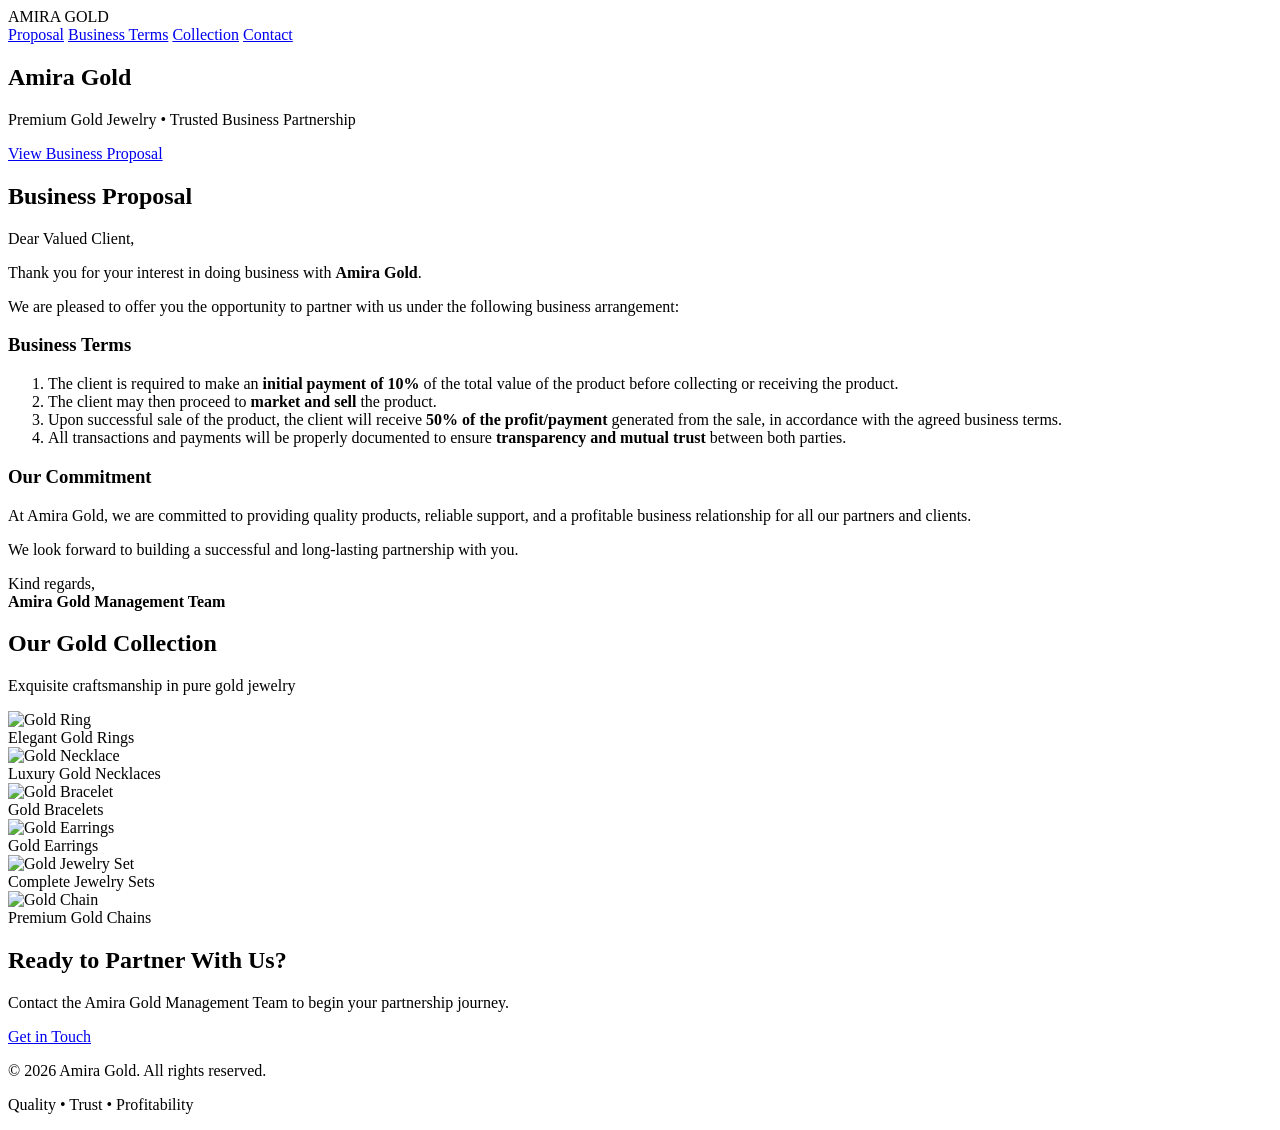
==== index.html @ feaeb927 "Create index.html" ====
<!DOCTYPE html>
<html lang="en">
<head>
  <meta charset="UTF-8" />
  <meta name="viewport" content="width=device-width, initial-scale=1.0" />
  <title>Amira Gold | Business Proposal</title>
  <link rel="stylesheet" href="style.css" />
  <link href="https://fonts.googleapis.com/css2?family=Playfair+Display:wght@400;600;700&family=Inter:wght@300;400;500;600&display=swap" rel="stylesheet">
</head>
<body>

  <!-- Header -->
  <header class="header">
    <div class="container">
      <div class="logo">AMIRA <span>GOLD</span></div>
      <nav>
        <a href="#proposal">Proposal</a>
        <a href="#terms">Business Terms</a>
        <a href="#gallery">Collection</a>
        <a href="#contact">Contact</a>
      </nav>
    </div>
  </header>

  <!-- Hero -->
  <section class="hero">
    <div class="hero-overlay"></div>
    <div class="hero-content">
      <h1>Amira Gold</h1>
      <p class="tagline">Premium Gold Jewelry • Trusted Business Partnership</p>
      <a href="#proposal" class="btn">View Business Proposal</a>
    </div>
  </section>

  <!-- Proposal Letter -->
  <section id="proposal" class="section proposal">
    <div class="container">
      <h2>Business Proposal</h2>
      <div class="letter">
        <p class="greeting">Dear Valued Client,</p>
        
        <p>Thank you for your interest in doing business with <strong>Amira Gold</strong>.</p>
        
        <p>We are pleased to offer you the opportunity to partner with us under the following business arrangement:</p>

        <h3 id="terms">Business Terms</h3>
        <ol class="terms-list">
          <li>
            The client is required to make an <strong>initial payment of 10%</strong> of the total value of the product before collecting or receiving the product.
          </li>
          <li>
            The client may then proceed to <strong>market and sell</strong> the product.
          </li>
          <li>
            Upon successful sale of the product, the client will receive <strong>50% of the profit/payment</strong> generated from the sale, in accordance with the agreed business terms.
          </li>
          <li>
            All transactions and payments will be properly documented to ensure <strong>transparency and mutual trust</strong> between both parties.
          </li>
        </ol>

        <h3>Our Commitment</h3>
        <p>
          At Amira Gold, we are committed to providing quality products, reliable support, and a profitable business relationship for all our partners and clients.
        </p>
        
        <p>
          We look forward to building a successful and long-lasting partnership with you.
        </p>

        <p class="signature">
          Kind regards,<br>
          <strong>Amira Gold Management Team</strong>
        </p>
      </div>
    </div>
  </section>

  <!-- Gold Jewelry Gallery -->
  <section id="gallery" class="section gallery">
    <div class="container">
      <h2>Our Gold Collection</h2>
      <p class="subtitle">Exquisite craftsmanship in pure gold jewelry</p>

      <div class="gallery-grid">
        <div class="gallery-item">
          <img src="https://images.unsplash.com/photo-1605100804763-247f67b3557e?w=800&q=80" alt="Gold Ring">
          <div class="caption">Elegant Gold Rings</div>
        </div>
        <div class="gallery-item">
          <img src="https://images.unsplash.com/photo-1515562141207-7a88fb7ce338?w=800&q=80" alt="Gold Necklace">
          <div class="caption">Luxury Gold Necklaces</div>
        </div>
        <div class="gallery-item">
          <img src="https://images.unsplash.com/photo-1611591437281-460bfbe1220a?w=800&q=80" alt="Gold Bracelet">
          <div class="caption">Gold Bracelets</div>
        </div>
        <div class="gallery-item">
          <img src="https://images.unsplash.com/photo-1535632066927-ab7c9ab60908?w=800&q=80" alt="Gold Earrings">
          <div class="caption">Gold Earrings</div>
        </div>
        <div class="gallery-item">
          <img src="https://images.unsplash.com/photo-1602173574767-37ac01994b2a?w=800&q=80" alt="Gold Jewelry Set">
          <div class="caption">Complete Jewelry Sets</div>
        </div>
        <div class="gallery-item">
          <img src="https://images.unsplash.com/photo-1599643478518-a784e5dc4c8f?w=800&q=80" alt="Gold Chain">
          <div class="caption">Premium Gold Chains</div>
        </div>
      </div>
    </div>
  </section>

  <!-- Contact / CTA -->
  <section id="contact" class="section contact">
    <div class="container">
      <h2>Ready to Partner With Us?</h2>
      <p>Contact the Amira Gold Management Team to begin your partnership journey.</p>
      <a href="mailto:info@amiragold.com" class="btn">Get in Touch</a>
    </div>
  </section>

  <!-- Footer -->
  <footer class="footer">
    <div class="container">
      <p>© 2026 Amira Gold. All rights reserved.</p>
      <p class="small">Quality • Trust • Profitability</p>
    </div>
  </footer>

</body>
</html>
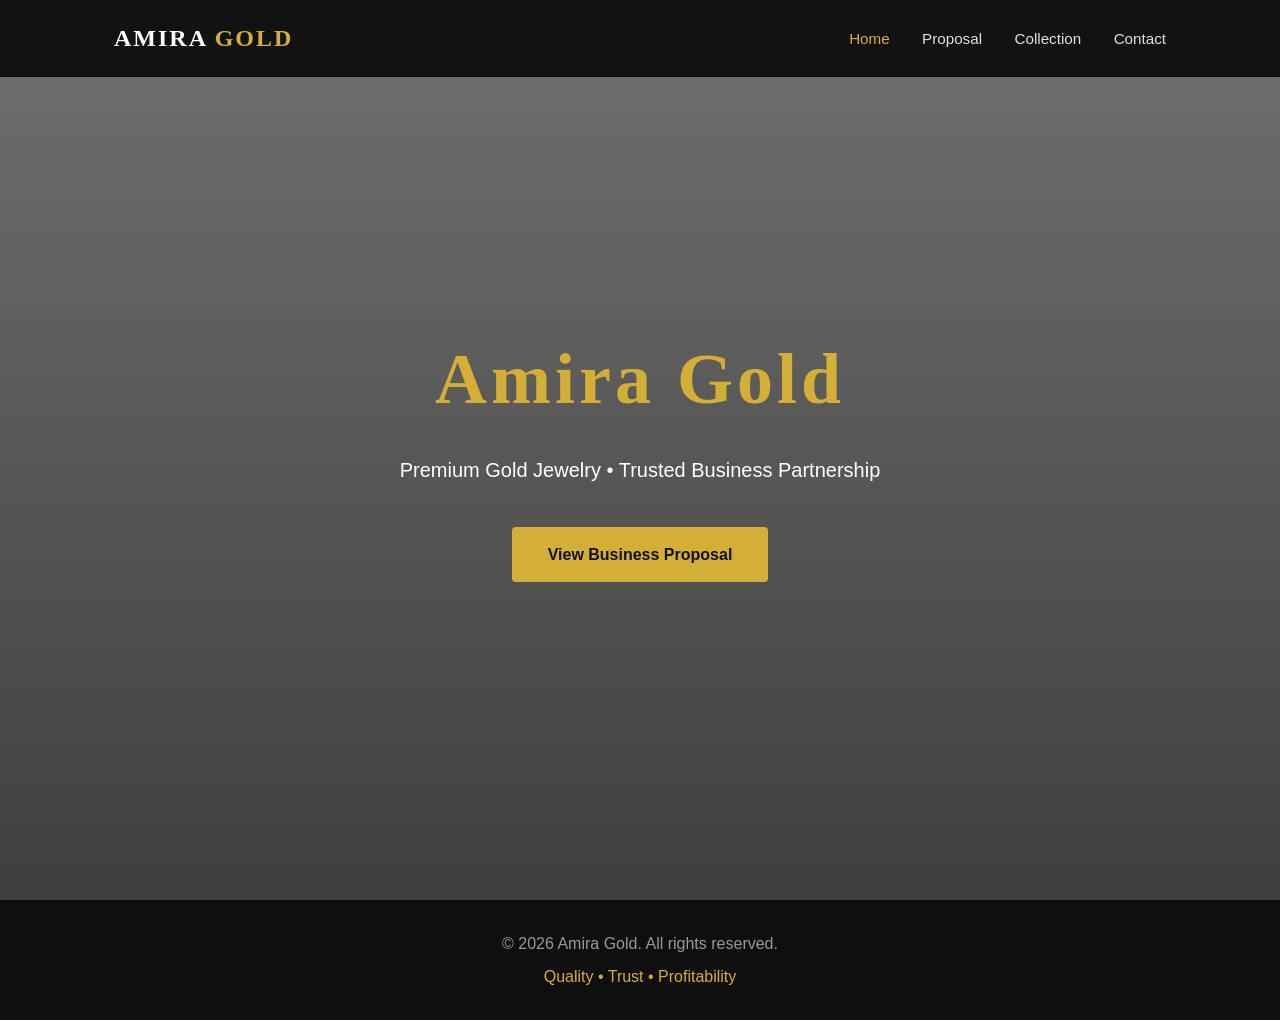
==== commit 315eeecc: "Update index.html" ====
--- a/index.html
+++ b/index.html
@@ -1,126 +1,35 @@
 <!DOCTYPE html>
 <html lang="en">
 <head>
-  <meta charset="UTF-8" />
-  <meta name="viewport" content="width=device-width, initial-scale=1.0" />
-  <title>Amira Gold | Business Proposal</title>
-  <link rel="stylesheet" href="style.css" />
+  <meta charset="UTF-8">
+  <meta name="viewport" content="width=device-width, initial-scale=1.0">
+  <title>Amira Gold | Home</title>
+  <link rel="stylesheet" href="style.css">
   <link href="https://fonts.googleapis.com/css2?family=Playfair+Display:wght@400;600;700&family=Inter:wght@300;400;500;600&display=swap" rel="stylesheet">
 </head>
 <body>
 
-  <!-- Header -->
   <header class="header">
     <div class="container">
-      <div class="logo">AMIRA <span>GOLD</span></div>
+      <a href="index.html" class="logo">AMIRA <span>GOLD</span></a>
       <nav>
-        <a href="#proposal">Proposal</a>
-        <a href="#terms">Business Terms</a>
-        <a href="#gallery">Collection</a>
-        <a href="#contact">Contact</a>
+        <a href="index.html" class="active">Home</a>
+        <a href="proposal.html">Proposal</a>
+        <a href="collection.html">Collection</a>
+        <a href="contact.html">Contact</a>
       </nav>
     </div>
   </header>
 
-  <!-- Hero -->
   <section class="hero">
     <div class="hero-overlay"></div>
     <div class="hero-content">
       <h1>Amira Gold</h1>
       <p class="tagline">Premium Gold Jewelry • Trusted Business Partnership</p>
-      <a href="#proposal" class="btn">View Business Proposal</a>
+      <a href="proposal.html" class="btn">View Business Proposal</a>
     </div>
   </section>
 
-  <!-- Proposal Letter -->
-  <section id="proposal" class="section proposal">
-    <div class="container">
-      <h2>Business Proposal</h2>
-      <div class="letter">
-        <p class="greeting">Dear Valued Client,</p>
-        
-        <p>Thank you for your interest in doing business with <strong>Amira Gold</strong>.</p>
-        
-        <p>We are pleased to offer you the opportunity to partner with us under the following business arrangement:</p>
-
-        <h3 id="terms">Business Terms</h3>
-        <ol class="terms-list">
-          <li>
-            The client is required to make an <strong>initial payment of 10%</strong> of the total value of the product before collecting or receiving the product.
-          </li>
-          <li>
-            The client may then proceed to <strong>market and sell</strong> the product.
-          </li>
-          <li>
-            Upon successful sale of the product, the client will receive <strong>50% of the profit/payment</strong> generated from the sale, in accordance with the agreed business terms.
-          </li>
-          <li>
-            All transactions and payments will be properly documented to ensure <strong>transparency and mutual trust</strong> between both parties.
-          </li>
-        </ol>
-
-        <h3>Our Commitment</h3>
-        <p>
-          At Amira Gold, we are committed to providing quality products, reliable support, and a profitable business relationship for all our partners and clients.
-        </p>
-        
-        <p>
-          We look forward to building a successful and long-lasting partnership with you.
-        </p>
-
-        <p class="signature">
-          Kind regards,<br>
-          <strong>Amira Gold Management Team</strong>
-        </p>
-      </div>
-    </div>
-  </section>
-
-  <!-- Gold Jewelry Gallery -->
-  <section id="gallery" class="section gallery">
-    <div class="container">
-      <h2>Our Gold Collection</h2>
-      <p class="subtitle">Exquisite craftsmanship in pure gold jewelry</p>
-
-      <div class="gallery-grid">
-        <div class="gallery-item">
-          <img src="https://images.unsplash.com/photo-1605100804763-247f67b3557e?w=800&q=80" alt="Gold Ring">
-          <div class="caption">Elegant Gold Rings</div>
-        </div>
-        <div class="gallery-item">
-          <img src="https://images.unsplash.com/photo-1515562141207-7a88fb7ce338?w=800&q=80" alt="Gold Necklace">
-          <div class="caption">Luxury Gold Necklaces</div>
-        </div>
-        <div class="gallery-item">
-          <img src="https://images.unsplash.com/photo-1611591437281-460bfbe1220a?w=800&q=80" alt="Gold Bracelet">
-          <div class="caption">Gold Bracelets</div>
-        </div>
-        <div class="gallery-item">
-          <img src="https://images.unsplash.com/photo-1535632066927-ab7c9ab60908?w=800&q=80" alt="Gold Earrings">
-          <div class="caption">Gold Earrings</div>
-        </div>
-        <div class="gallery-item">
-          <img src="https://images.unsplash.com/photo-1602173574767-37ac01994b2a?w=800&q=80" alt="Gold Jewelry Set">
-          <div class="caption">Complete Jewelry Sets</div>
-        </div>
-        <div class="gallery-item">
-          <img src="https://images.unsplash.com/photo-1599643478518-a784e5dc4c8f?w=800&q=80" alt="Gold Chain">
-          <div class="caption">Premium Gold Chains</div>
-        </div>
-      </div>
-    </div>
-  </section>
-
-  <!-- Contact / CTA -->
-  <section id="contact" class="section contact">
-    <div class="container">
-      <h2>Ready to Partner With Us?</h2>
-      <p>Contact the Amira Gold Management Team to begin your partnership journey.</p>
-      <a href="mailto:info@amiragold.com" class="btn">Get in Touch</a>
-    </div>
-  </section>
-
-  <!-- Footer -->
   <footer class="footer">
     <div class="container">
       <p>© 2026 Amira Gold. All rights reserved.</p>
--- a/style.css
+++ b/style.css
@@ -0,0 +1,261 @@
+* {
+  margin: 0;
+  padding: 0;
+  box-sizing: border-box;
+}
+
+body {
+  font-family: 'Inter', sans-serif;
+  color: #1a1a1a;
+  background: #faf9f7;
+  line-height: 1.7;
+}
+
+.container {
+  max-width: 1100px;
+  margin: 0 auto;
+  padding: 0 24px;
+}
+
+h1, h2, h3 {
+  font-family: 'Playfair Display', serif;
+}
+
+/* Header */
+.header {
+  position: fixed;
+  top: 0;
+  width: 100%;
+  background: rgba(15, 15, 15, 0.96);
+  z-index: 100;
+  padding: 18px 0;
+}
+
+.header .container {
+  display: flex;
+  justify-content: space-between;
+  align-items: center;
+}
+
+.logo {
+  font-family: 'Playfair Display', serif;
+  font-size: 1.5rem;
+  font-weight: 700;
+  color: #fff;
+  letter-spacing: 2px;
+  text-decoration: none;
+}
+
+.logo span {
+  color: #d4af37;
+}
+
+nav a {
+  color: #e0e0e0;
+  text-decoration: none;
+  margin-left: 28px;
+  font-size: 0.95rem;
+  font-weight: 500;
+  transition: color 0.3s;
+}
+
+nav a:hover,
+nav a.active {
+  color: #d4af37;
+}
+
+/* Hero */
+.hero {
+  height: 100vh;
+  background: url('https://images.unsplash.com/photo-1605100804763-247f67b3557e?w=1600&q=80') center/cover no-repeat;
+  position: relative;
+  display: flex;
+  align-items: center;
+  justify-content: center;
+  text-align: center;
+  color: white;
+}
+
+.hero-overlay {
+  position: absolute;
+  inset: 0;
+  background: linear-gradient(to bottom, rgba(0,0,0,0.55), rgba(0,0,0,0.75));
+}
+
+.hero-content {
+  position: relative;
+  z-index: 2;
+}
+
+.hero h1 {
+  font-size: 4.5rem;
+  font-weight: 700;
+  letter-spacing: 4px;
+  margin-bottom: 12px;
+  color: #d4af37;
+}
+
+.tagline {
+  font-size: 1.25rem;
+  margin-bottom: 40px;
+}
+
+/* Buttons */
+.btn {
+  display: inline-block;
+  background: #d4af37;
+  color: #111;
+  padding: 14px 36px;
+  border-radius: 4px;
+  text-decoration: none;
+  font-weight: 600;
+  transition: all 0.3s ease;
+}
+
+.btn:hover {
+  background: #c9a227;
+  transform: translateY(-2px);
+}
+
+/* Page Hero */
+.page-hero {
+  padding: 160px 0 80px;
+  background: linear-gradient(135deg, #1a1a1a, #2c2c2c);
+  color: white;
+  text-align: center;
+}
+
+.page-hero h1 {
+  font-size: 3rem;
+  color: #d4af37;
+  margin-bottom: 12px;
+}
+
+/* Sections */
+.section {
+  padding: 80px 0;
+}
+
+.section h2 {
+  font-size: 2.4rem;
+  text-align: center;
+  margin-bottom: 40px;
+}
+
+/* Letter */
+.letter {
+  max-width: 800px;
+  margin: 0 auto;
+  background: #fffdf8;
+  border: 1px solid #e8e0d0;
+  border-radius: 8px;
+  padding: 50px 60px;
+  box-shadow: 0 10px 40px rgba(0,0,0,0.06);
+}
+
+.letter p {
+  margin-bottom: 20px;
+  font-size: 1.05rem;
+}
+
+.letter h3 {
+  font-size: 1.5rem;
+  margin: 40px 0 20px;
+  color: #d4af37;
+  border-bottom: 2px solid #f0e6c8;
+  padding-bottom: 8px;
+}
+
+.terms-list {
+  margin: 20px 0 30px 20px;
+}
+
+.terms-list li {
+  margin-bottom: 18px;
+}
+
+.signature {
+  margin-top: 40px;
+  font-style: italic;
+}
+
+/* Gallery */
+.gallery-grid {
+  display: grid;
+  grid-template-columns: repeat(auto-fit, minmax(280px, 1fr));
+  gap: 28px;
+}
+
+.gallery-item {
+  position: relative;
+  overflow: hidden;
+  border-radius: 10px;
+  box-shadow: 0 8px 25px rgba(0,0,0,0.1);
+}
+
+.gallery-item img {
+  width: 100%;
+  height: 280px;
+  object-fit: cover;
+  transition: transform 0.5s ease;
+}
+
+.gallery-item:hover img {
+  transform: scale(1.08);
+}
+
+.caption {
+  position: absolute;
+  bottom: 0;
+  left: 0;
+  right: 0;
+  background: linear-gradient(to top, rgba(0,0,0,0.8), transparent);
+  color: white;
+  padding: 20px 16px 14px;
+  font-weight: 500;
+}
+
+/* Contact */
+.contact-box {
+  max-width: 600px;
+  margin: 0 auto;
+  text-align: center;
+  background: white;
+  padding: 50px 40px;
+  border-radius: 10px;
+  box-shadow: 0 10px 40px rgba(0,0,0,0.08);
+}
+
+.contact-box p {
+  margin-bottom: 30px;
+  font-size: 1.1rem;
+}
+
+/* Footer */
+.footer {
+  background: #0f0f0f;
+  color: #999;
+  text-align: center;
+  padding: 30px 0;
+}
+
+.footer .small {
+  margin-top: 6px;
+  color: #d4af37;
+}
+
+/* Responsive */
+@media (max-width: 768px) {
+  .hero h1 {
+    font-size: 2.8rem;
+  }
+  .page-hero h1 {
+    font-size: 2.2rem;
+  }
+  nav {
+    display: none;
+  }
+  .letter {
+    padding: 30px 24px;
+  }
+}
